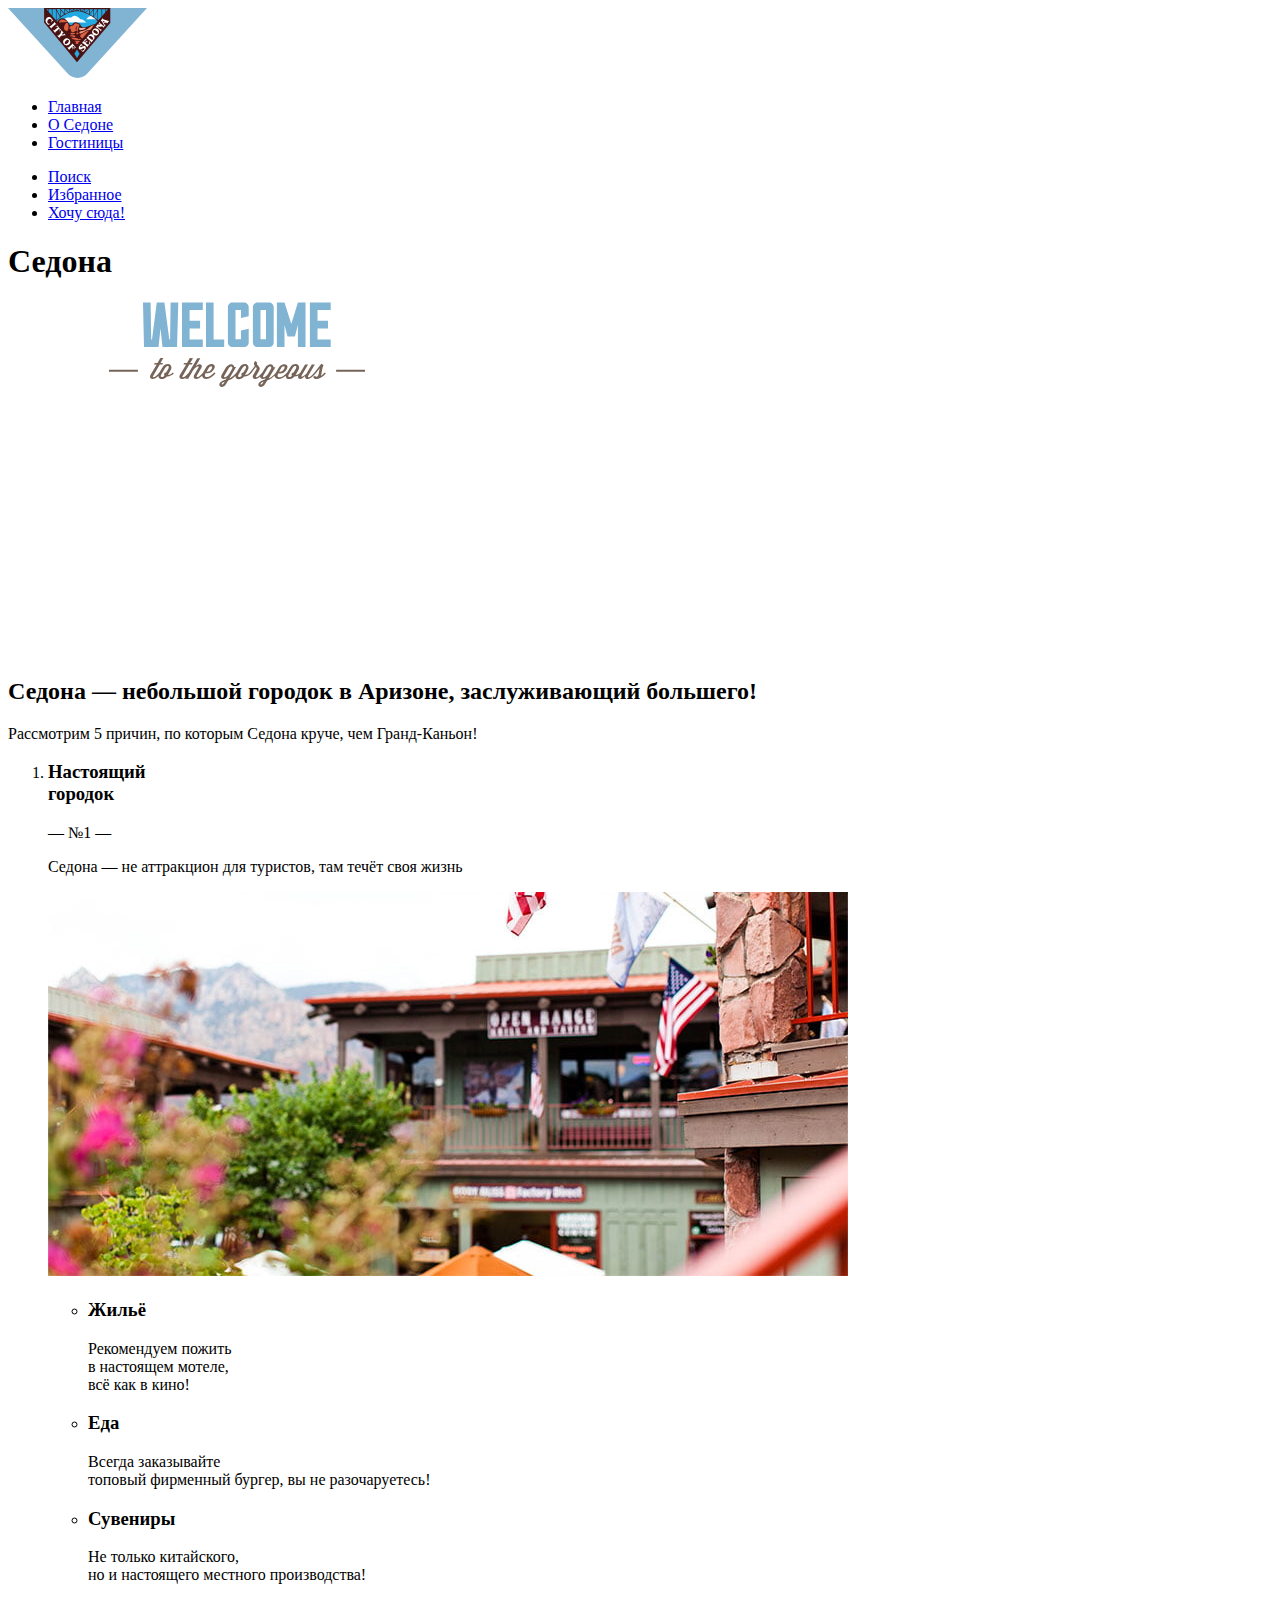
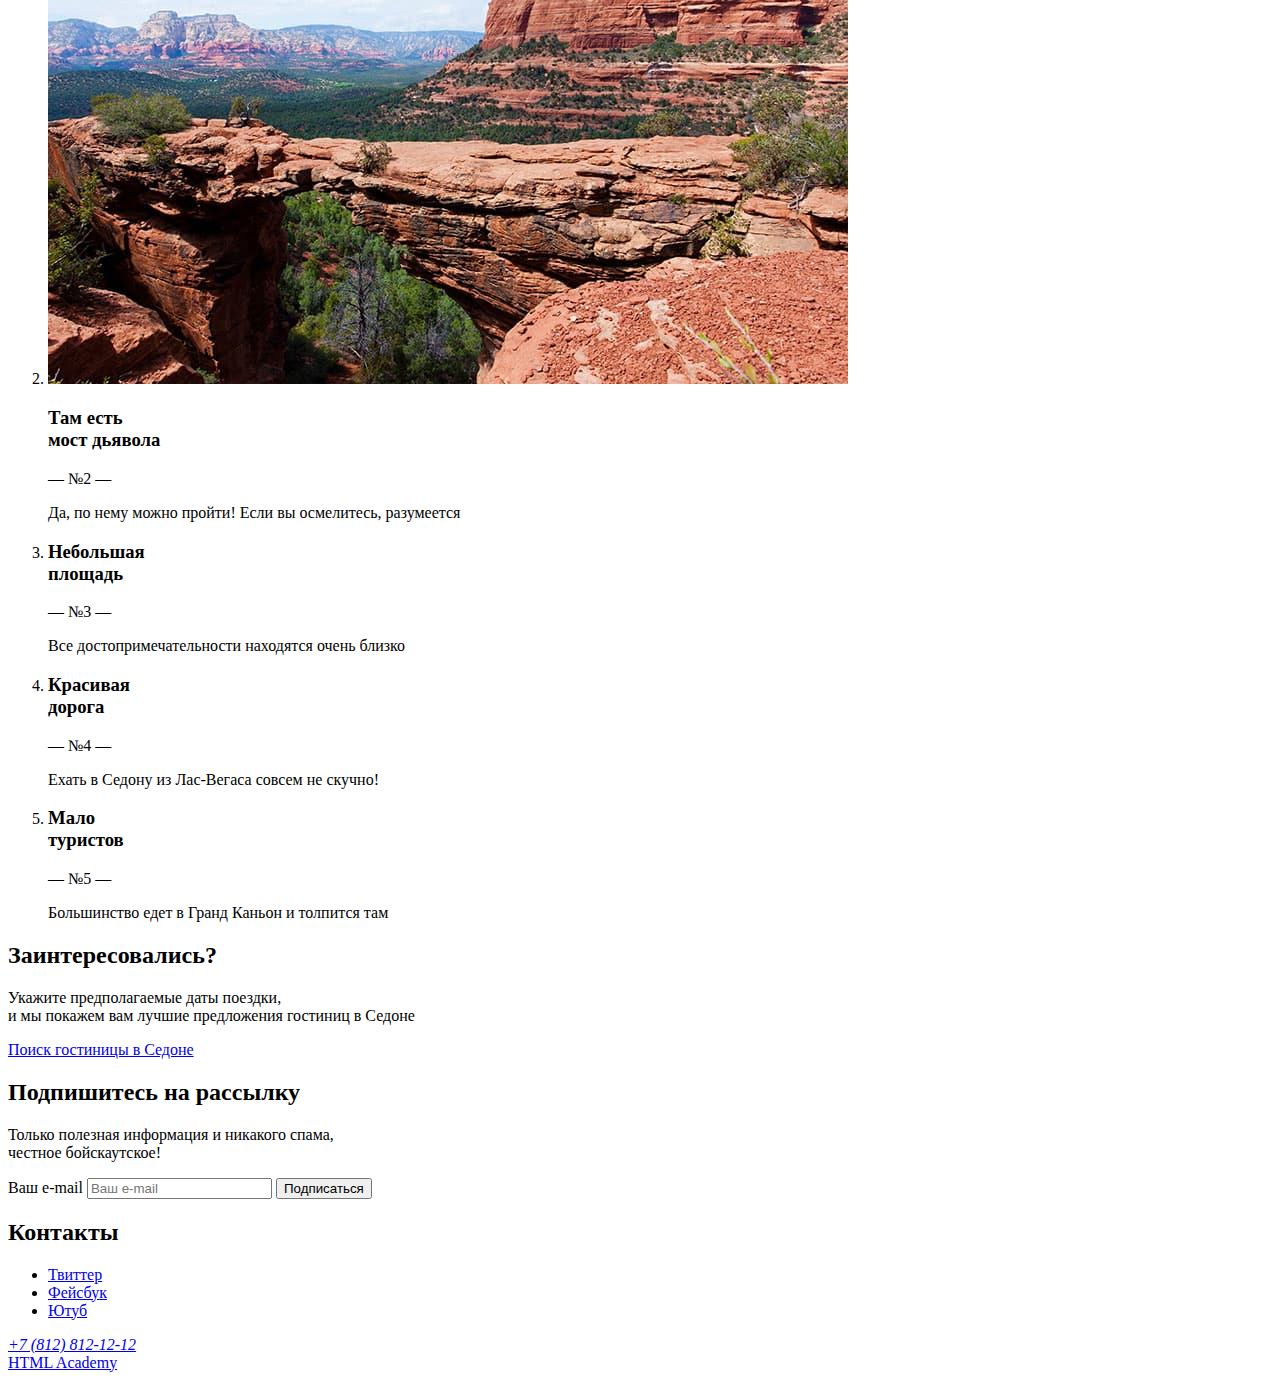
==== 3/index.html @ b69a7505 ":heavy_check_mark: Сборка #3" ====
<!DOCTYPE html>
<html lang="ru">
  <head>
    <meta charset="utf-8">
    <title>Седона</title>
    <base href="https://htmlacademy-htmlcss.github.io/1766081-sedona-33/3/">
</head>

  <body>

    <!-- Хедер -->
    <header class="page-header">
      <nav class="page-navigation">
        <!-- Логотип в хедере-->
        <a class="page-header-logo" href="index.html">
          <img class="logo" src="img/logo/sedona-logo.svg" width="139" heigh="70" alt="Логотип сайта Седона">
        </a>
        <!-- Главное меню -->
        <ul class="navigation-list">
          <li class="navigation-item">
            <a class="navigation-link navigation-link-current" href="index.html">Главная</a>
          </li>
          <li class="navigation-item">
            <a class="navigation-link" href="#">О Седоне</a>
          </li>
          <li class="navigation-item">
            <a class="navigation-link" href="catalog.html">Гостиницы</a>
          </li>
        </ul>
        <!-- Пользовательское меню -->
        <ul class="navigation-list navigation-user">
          <li class="navigation-item">
            <a class="navigation-link" href="#">
              <span class="visually-hidden">Поиск</span>
            </a>
          </li>
          <li class="navigation-item">
            <a class="navigation-link" href="#">
              <span class="visually-hidden">Избранное</span>
            </a>
          </li>
          <li class="navigation-item">
            <a class="button modal-button navigation-button" href="#">Хочу сюда!</a>
          </li>
        </ul>
      </nav>
    </header>

    <!-- Содержимое страницы -->
    <main class="main-index">
      <h1 class="visually-hidden">Седона</h1>
      <!-- Приветствие -->
      <div class="welcome">
        <img class="welcome-image" src="img/index/svg/welcome.svg" width="458" height="352" alt="Welcome to the gorgeous Sedona. &ldquo;Because the Grand Canyon sucks!&ldquor;">
      </div>
      <!-- Преимущества -->
      <section class="advantages">
        <!-- Шапка преимуществ -->
        <header class="advantages-header">
          <h2 class="advantages-header-title">Седона — небольшой городок в Аризоне, заслуживающий большего!</h2>
          <p class="advantages-header-subtitle">Рассмотрим 5 причин, по которым Седона круче, чем Гранд-Каньон!</p>
        </header>
        <!-- Список преимуществ -->
        <ol class="advantages-list">
          <!-- Преимущество 1 -->
          <li class="advantages-item">
            <!-- Блок 1 -->
              <div class="advantages-block views-block">
                <h3 class="advantages-title">Настоящий<br>городок</h3>
                <span class="advantages-number">— №1 —</span>
                <p class="advantages-description">Седона — не аттракцион для туристов, там течёт своя жизнь</p>
              </div>
              <!-- Картинка 1 -->
              <img class="advantages-photo" src="img/index/advantages-townscape.jpg" width="800" heigh="384" alt="Внешний облик города Седоны">
            <!-- Белые блоки с декоративными иконками -->
            <ul class="features-list">
              <li class="features-item">
                <div class="features-housing advantages-block">
                  <h3 class="features-title advantages-title">Жильё</h3>
                  <p class="features-description advantages-description">Рекомендуем пожить<br>в настоящем мотеле,<br>всё как в кино!</p>
              </div>
              </li>
              <li class="features-item">
                <div class="features-food advantages-block">
                  <h3 class="features-title advantages-title">Еда</h3>
                  <p class="features-description advantages-description">Всегда заказывайте<br>топовый фирменный бургер, вы не разочаруетесь!</p>
                </div>
              </li>
              <li class="features-item">
                <div class="features-souvenir advantages-block">
                  <h3 class="features-title advantages-title">Сувениры</h3>
                  <p class="features-description advantages-description">Не только китайского,<br>но и настоящего местного производства!</p>
                </div>
              </li>
            </ul>
          </li>
          <!-- Преимущество 2 -->
          <li class="advantages-item">
            <!-- Картинка 2 -->
            <img class="advantages-photo" src="img/index/advantages-devils-bridge.jpg" width="800" heigh="384" alt="Мост Дьявола">
            <!-- Блок 2 -->
            <div class="advantages-block views-block">
              <h3 class="advantages-title">Там есть<br>мост дьявола</h3>
              <span class="advantages-number">— №2 —</span>
              <p class="advantages-description">Да, по нему можно пройти! Если вы осмелитесь, разумеется</p>
            </div>
          </li>
          <!-- Преимущество 3 -->
          <li class="advantages-item">
            <div class="advantages-block">
              <h3 class="advantages-title">Небольшая<br>площадь</h3>
              <span class="advantages-number">— №3 —</span>
              <p class="advantages-description">Все достопримечательности находятся очень близко</p>
            </div>
          </li>
          <!-- Преимущество 4 -->
            <li class="advantages-item">
              <div class="advantages-block central-block">
                <h3 class="advantages-title">Красивая<br>дорога</h3>
                <span class="advantages-number">— №4 —</span>
                <p class="advantages-description">Ехать в Седону из Лас-Вегаса совсем не скучно!</p>
              </div>
            </li>
            <!-- Преимущество 5 -->
            <li class="advantages-item">
              <div class="advantages-block">
                <h3 class="advantages-title">Мало<br>туристов</h3>
                <span class="advantages-number">— №5 —</span>
                <p class="advantages-description">Большинство едет в Гранд Каньон и толпится там</p>
              </div>
            </li>
          </ol>
        </section>
        <!-- Поиск гостиницы -->
        <section class="find-hotel">
          <h2 class="find-hotel-title">Заинтересовались?</h2>
          <p class="find-hotel-description">Укажите предполагаемые даты поездки,<br>и мы покажем вам лучшие предложения гостиниц в Седоне</p>
        <a class="find-hotel-button button modal-button" href="catalog.html">Поиск гостиницы в Cедоне</a>
      </section>
      <!-- Подписка -->
      <section class="subscribe">
        <h2 class="subscribe-title">Подпишитесь на рассылку</h2>
        <p class="subscribe-description">Только полезная информация и никакого спама,<br>честное бойскаутское!</p>
        <form class="subscribe-form" action="https://echo.htmlacademy.ru/" method="post">
          <label for="email" class="visually-hidden">Ваш e-mail</label>
          <input type="text" id="email" name="subscribe-email" placeholder="Ваш e-mail">
          <button class="subscribe-button button" type="submit">Подписаться</button>
        </form>
      </section>
    </main>

    <!-- Футер -->
    <footer class="page-footer">
      <h2 class="visually-hidden">Контакты</h2>
      <!-- Ссылки на социальные сети -->
      <ul class="footer-social-list">
        <li class="footer-social-item">
          <a class="social-button" href="https://twitter.com/htmlacademy_ru">
            <span class="visually-hidden">Твиттер</span>
          </a>
        </li>
        <li class="footer-social-item">
        <a class="social-button" href="https://www.facebook.com/htmlacademy">
          <span class="visually-hidden">Фейсбук</span>
        </a>
        </li>
        <li class="footer-social-item">
          <a class="social-button" href="https://www.youtube.com/c/htmlacademyrus">
            <span class="visually-hidden">Ютуб</span>
          </a>
        </li>
      </ul>
      <!-- Телефон -->
      <address class="footer-address">
        <a class="footer-address-phone" href="tel:+78128121212">+7 (812) 812-12-12</a>
      </address>
      <!-- Баннер HTML Academy -->
      <a class="htmlacademy-link" href="https://htmlacademy.ru/">
        <span class="visually-hidden">HTML Academy</span>
      </a>
    </footer>

  </body>

</html>
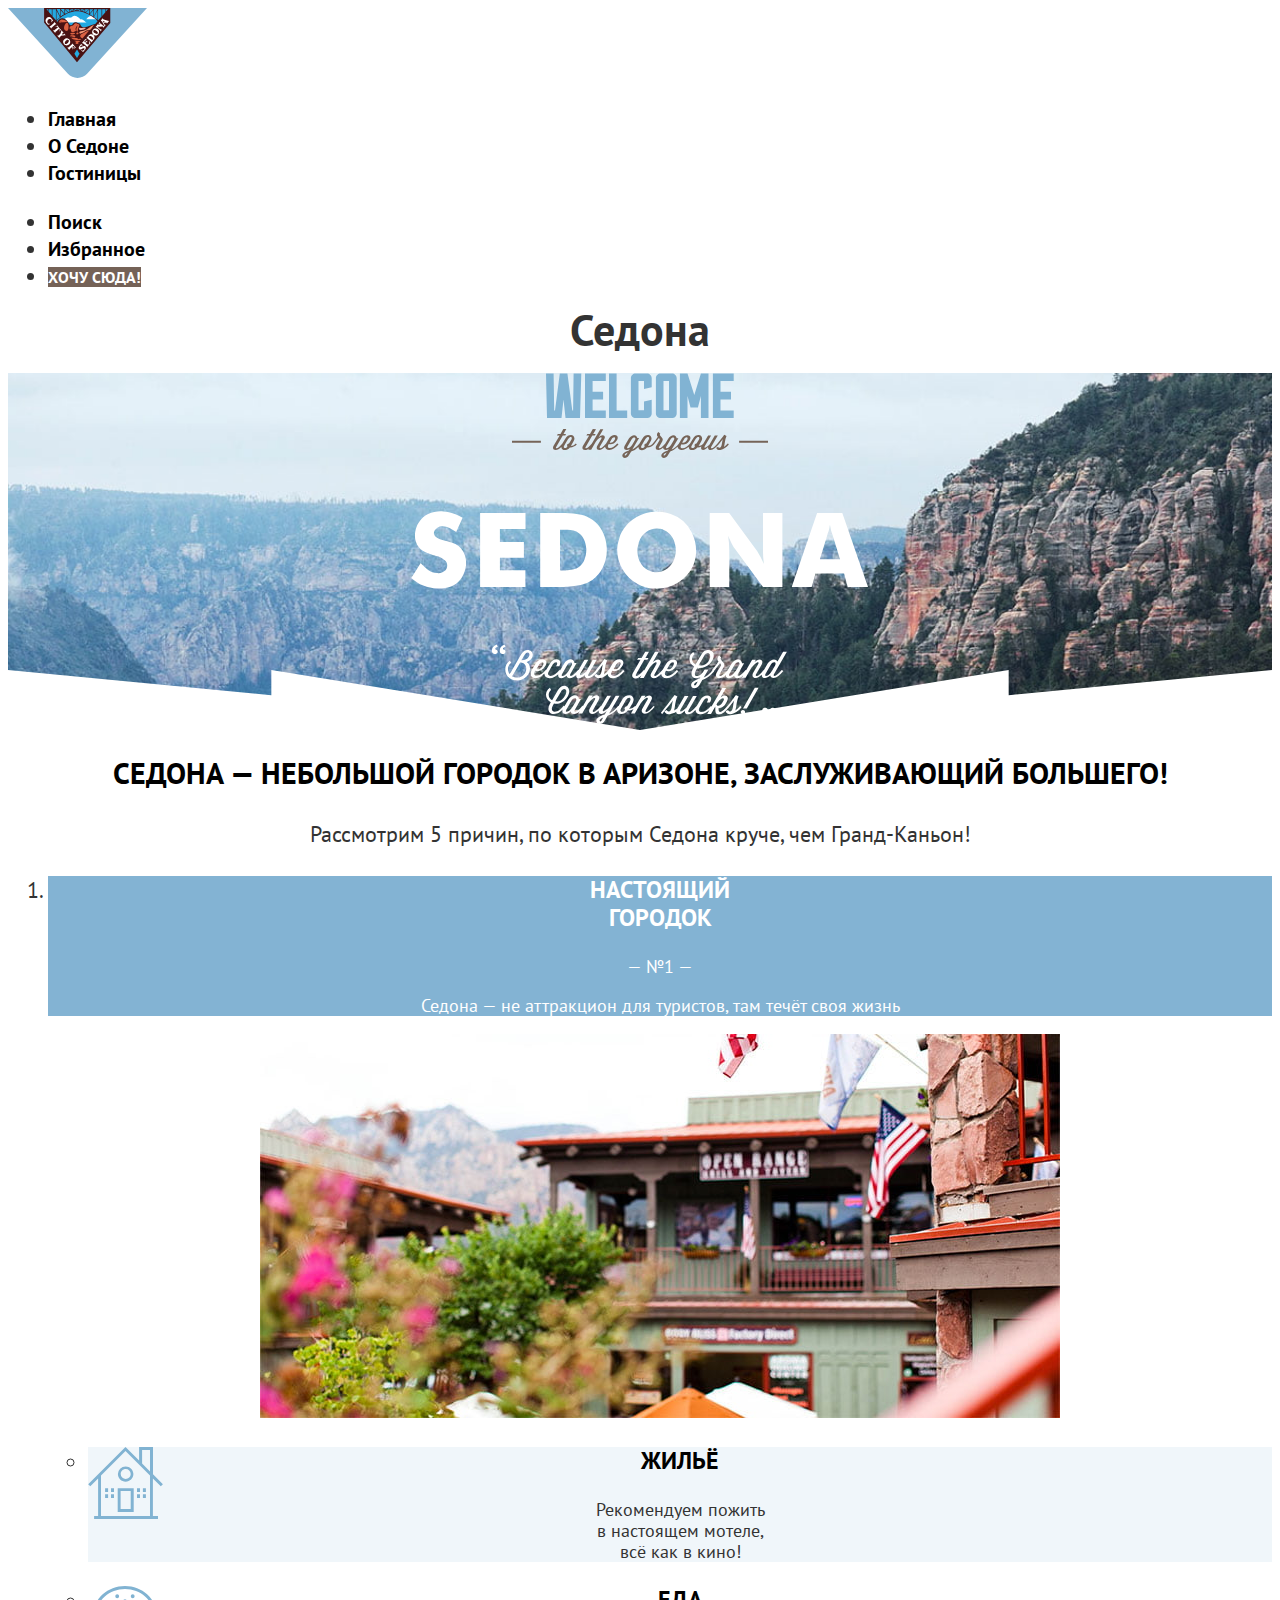
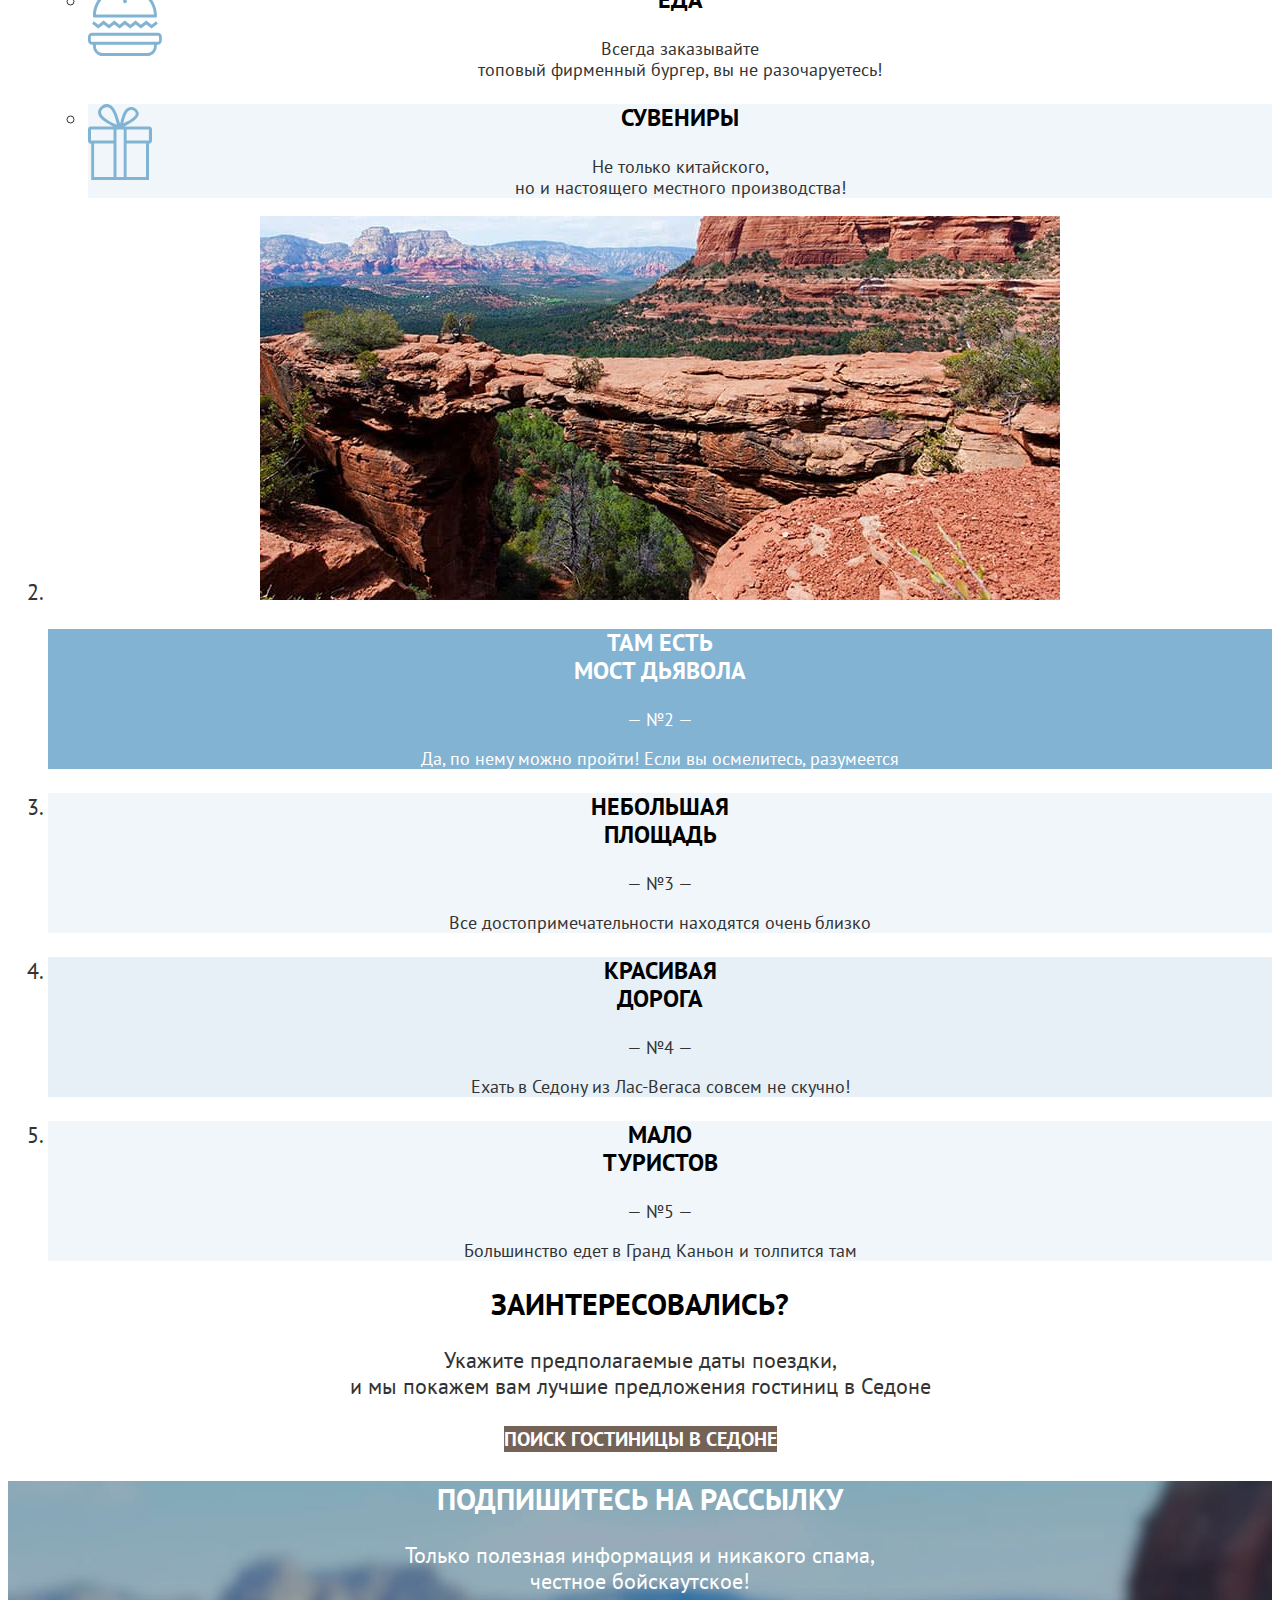
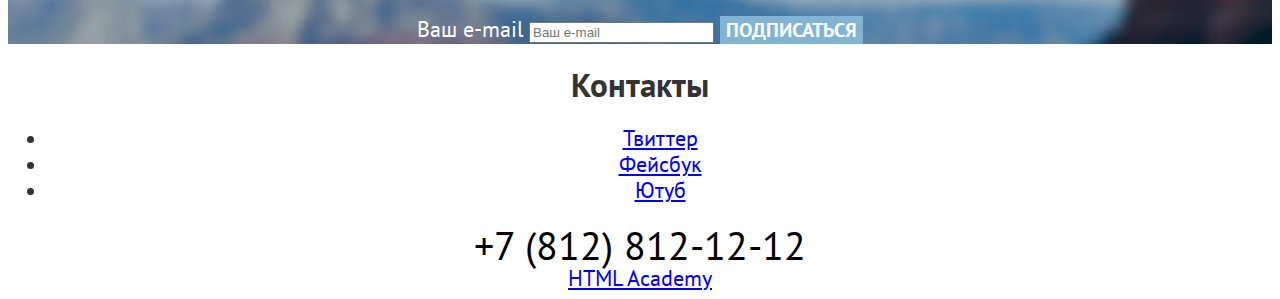
==== commit 2144a9b1: ":heavy_check_mark: Сборка #3" ====
--- a/3/index.html
+++ b/3/index.html
@@ -3,6 +3,7 @@
   <head>
     <meta charset="utf-8">
     <title>Седона</title>
+    <link rel="stylesheet" href="styles/styles.css">
     <base href="https://htmlacademy-htmlcss.github.io/1766081-sedona-33/3/">
 </head>
 
@@ -51,13 +52,15 @@
       <h1 class="visually-hidden">Седона</h1>
       <!-- Приветствие -->
       <div class="welcome">
-        <img class="welcome-image" src="img/index/svg/welcome.svg" width="458" height="352" alt="Welcome to the gorgeous Sedona. &ldquo;Because the Grand Canyon sucks!&ldquor;">
+        <div class="welcome-divider">
+          <img class="welcome-image" src="img/index/svg/welcome.svg" width="458" height="352" alt="Welcome to the gorgeous Sedona. &ldquo;Because the Grand Canyon sucks!&ldquor;">
+        </div>
       </div>
       <!-- Преимущества -->
       <section class="advantages">
         <!-- Шапка преимуществ -->
         <header class="advantages-header">
-          <h2 class="advantages-header-title">Седона — небольшой городок в Аризоне, заслуживающий большего!</h2>
+          <h2 class="advantages-header-title section-title">Седона — небольшой городок в Аризоне, заслуживающий большего!</h2>
           <p class="advantages-header-subtitle">Рассмотрим 5 причин, по которым Седона круче, чем Гранд-Каньон!</p>
         </header>
         <!-- Список преимуществ -->
@@ -72,7 +75,7 @@
               </div>
               <!-- Картинка 1 -->
               <img class="advantages-photo" src="img/index/advantages-townscape.jpg" width="800" heigh="384" alt="Внешний облик города Седоны">
-            <!-- Белые блоки с декоративными иконками -->
+            <!-- Блоки с декоративными иконками -->
             <ul class="features-list">
               <li class="features-item">
                 <div class="features-housing advantages-block">
@@ -133,13 +136,13 @@
         </section>
         <!-- Поиск гостиницы -->
         <section class="find-hotel">
-          <h2 class="find-hotel-title">Заинтересовались?</h2>
+          <h2 class="find-hotel-title section-title">Заинтересовались?</h2>
           <p class="find-hotel-description">Укажите предполагаемые даты поездки,<br>и мы покажем вам лучшие предложения гостиниц в Седоне</p>
         <a class="find-hotel-button button modal-button" href="catalog.html">Поиск гостиницы в Cедоне</a>
       </section>
       <!-- Подписка -->
-      <section class="subscribe">
-        <h2 class="subscribe-title">Подпишитесь на рассылку</h2>
+      <section class="subscribe main-subscribe">
+        <h2 class="subscribe-title section-title">Подпишитесь на рассылку</h2>
         <p class="subscribe-description">Только полезная информация и никакого спама,<br>честное бойскаутское!</p>
         <form class="subscribe-form" action="https://echo.htmlacademy.ru/" method="post">
           <label for="email" class="visually-hidden">Ваш e-mail</label>
--- a/3/styles/styles.css
+++ b/3/styles/styles.css
@@ -0,0 +1,209 @@
+/* Шрифты */
+
+@font-face {
+  font-family: "PT Sans";
+  font-style: normal;
+  font-weight: 400;
+  src: url("../fonts/ptsans-400.woff2") format("woff2");
+  font-display: swap;
+}
+
+@font-face {
+  font-family: "PT Sans";
+  font-style: normal;
+  font-weight: 700;
+  src: url("../fonts/ptsans-700.woff2") format("woff2");
+  font-display: swap;
+}
+
+/* Основное */
+
+body {
+  font-family: "PT Sans", sans-serif;
+  font-size: 22px;
+  line-height: 26px;
+  color: #333333;
+  background-color: #FFFFFF;
+  text-align: center;
+}
+
+.main-catalog {
+  text-align: left;
+}
+
+.section-title {
+  color: #000000;
+  font-weight: 700;
+  text-transform: uppercase;
+  font-size: 30px;
+  line-height: 36px;
+}
+
+/* Хедер */
+
+.page-header {
+  text-align: left;
+}
+
+.navigation-link {
+  font-size: 20px;
+  font-weight: 700;
+  color: #000000;
+  text-decoration: none; /* без подчёркивания */
+}
+
+/* Футер */
+
+.footer-address-phone {
+  font-size: 40px;
+  line-height: 40px;
+  font-style: normal;
+  color: #000000;
+  text-decoration: none; /* без подчёркивания */
+}
+
+/* Кнопки */
+
+.button {
+  font-family: inherit;
+  font-size: 20px;
+  line-height: 26px;
+  font-weight: 700;
+  text-align: center;
+  color: #FFFFFF;
+  background-color: #83B3D3;
+  text-decoration: none;
+  text-transform: uppercase;
+  border: none;
+}
+
+.modal-button {
+  background-color: #756257;
+}
+
+.favorite-button-selected {
+  background-color: #7DB54F;
+}
+
+.navigation-button {
+  font-size: 16px;
+  line-height: 20px;
+}
+
+.apply-button {
+  font-size: 16px;
+  line-height: 21px;
+}
+
+.reset-button {
+  font-size: 18px;
+  line-height: 23px;
+  font-weight: 400;
+  text-transform: none;
+  background-color: transparent;
+}
+
+.hotel-card-button {
+  font-size: 16px;
+  line-height: 21px;
+}
+
+.find-hotel-button {
+  font-size: 20px;
+  line-height: 36px;
+}
+
+/* Приветствие */
+
+.welcome {
+  color: #FFFFFF;
+  background-color: #68A2CA;
+  background-image: url("../img/index/welcome-background.jpg");
+  background-size: 100% auto;
+  background-repeat: no-repeat;
+}
+
+.welcome-divider {
+  background-position: bottom;
+  background-image: url("../img/index/svg/divider.svg");
+  background-size: 100% auto;
+  background-repeat: no-repeat;
+}
+
+/* Преимущества */
+
+.advantages-header-subtitle {
+  line-height: 36px;
+}
+
+.advantages-block {
+  font-size: 18px;
+  line-height: 21px;
+  background-color: rgba(131, 179, 211, 0.12);
+}
+
+.views-block {
+  background-color: #83B3D3;
+  color: #FFFFFF;
+}
+
+.central-block {
+  background-color: rgba(131, 179, 211, 0.2);
+}
+
+.advantages-title {
+  color: #000000;
+  font-weight: 700;
+  text-transform: uppercase;
+  font-size: 24px;
+  line-height: 28px;
+}
+
+.views-block .advantages-title {
+  color: #FFFFFF
+}
+
+.features-housing {
+  background-image: url("../img/index/svg/housing.svg");
+  background-repeat: no-repeat;
+}
+
+.features-food {
+  background-color:#FFFFFF;
+  background-image: url("../img/index/svg/food.svg");
+  background-repeat: no-repeat;
+}
+
+.features-souvenir {
+  background-image: url("../img/index/svg/souvenir.svg");
+  background-repeat: no-repeat;
+}
+
+/* Подписка */
+
+.subscribe {
+  text-align: center;
+}
+
+.main-subscribe {
+  background-color: #68A2CA;
+  color: #FFFFFF;
+  background-image: url("../img/index/subscribe-background.jpg");
+  background-size: 100% auto;
+  background-repeat: no-repeat;
+}
+
+.main-subscribe .subscribe-title {
+  color: #FFFFFF;
+}
+
+/* Фильтры каталога */
+
+.catalog-wrapper {
+  background-color: #68A2CA;
+  color: #FFFFFF;
+  background-image: url("../img/catalog/catalog-background.jpg");
+  background-size: 100% auto;
+  background-repeat: no-repeat;
+  text-align: left;
+}
